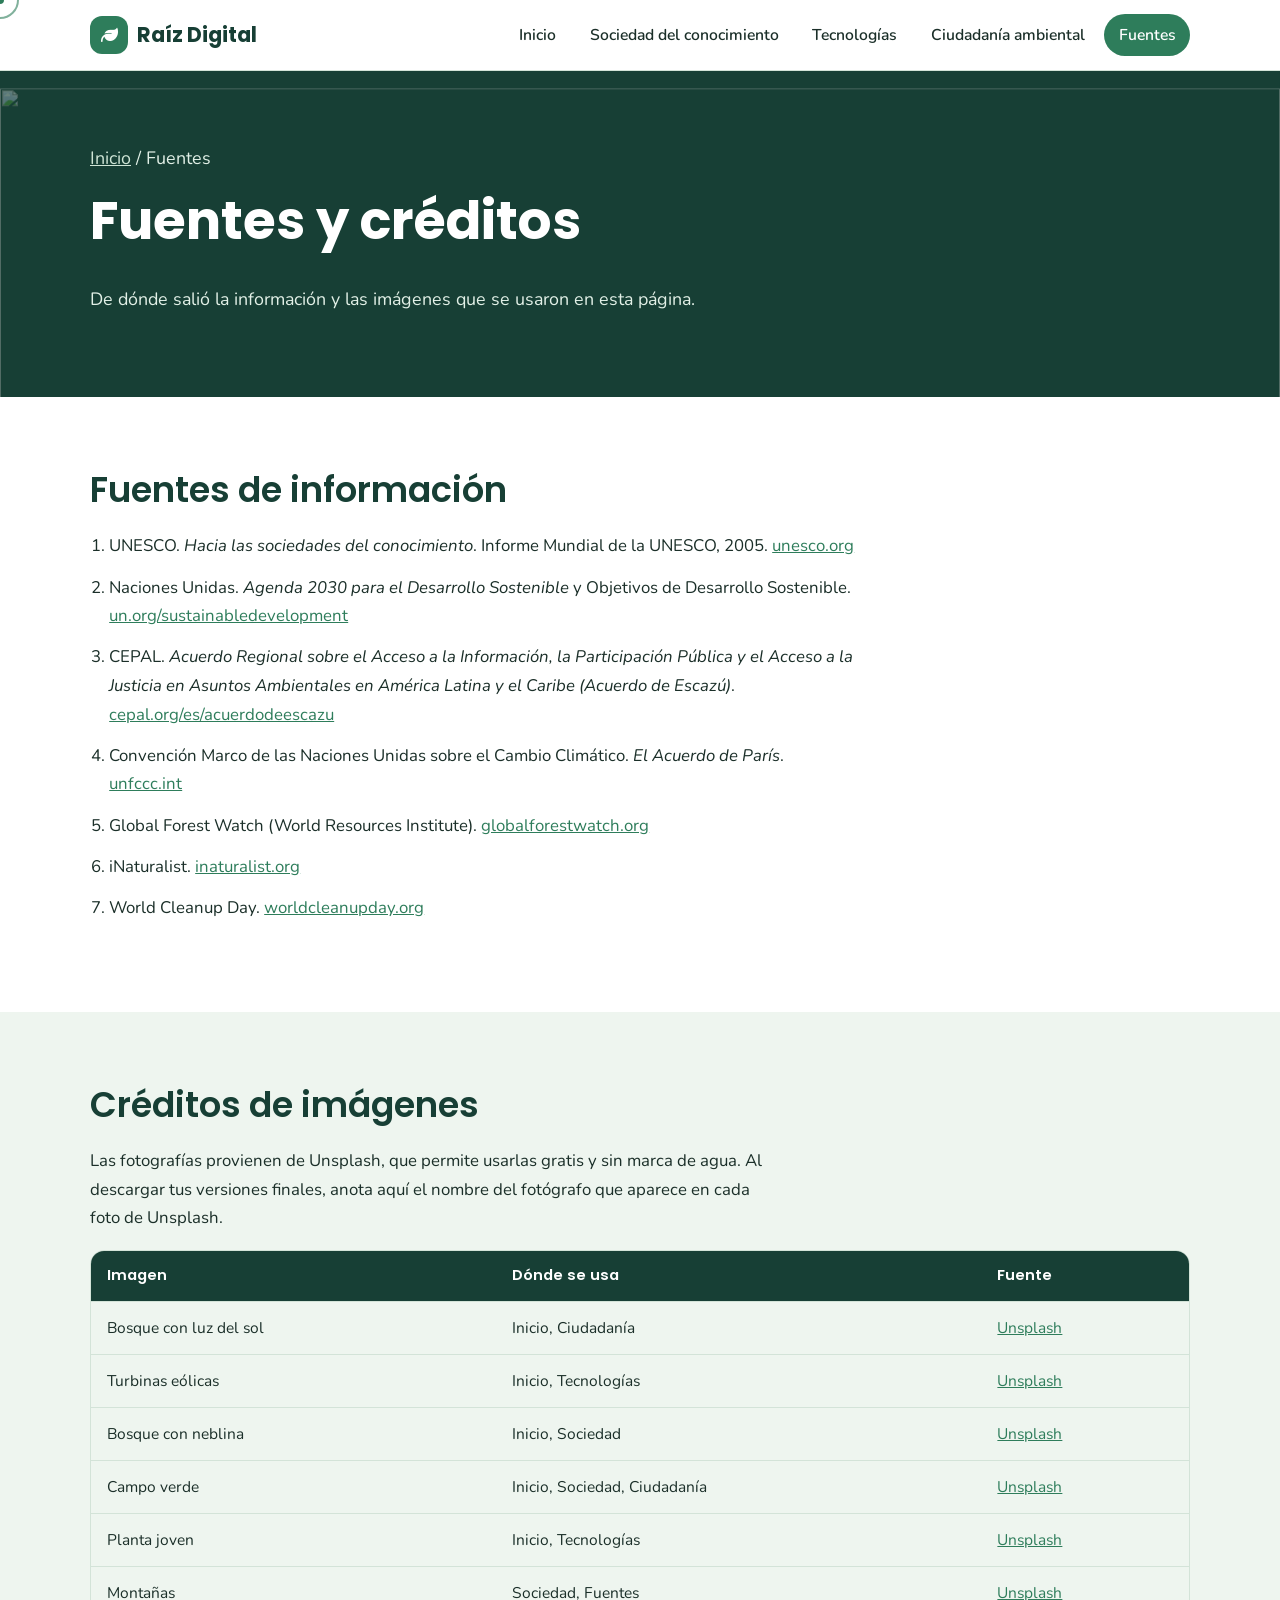
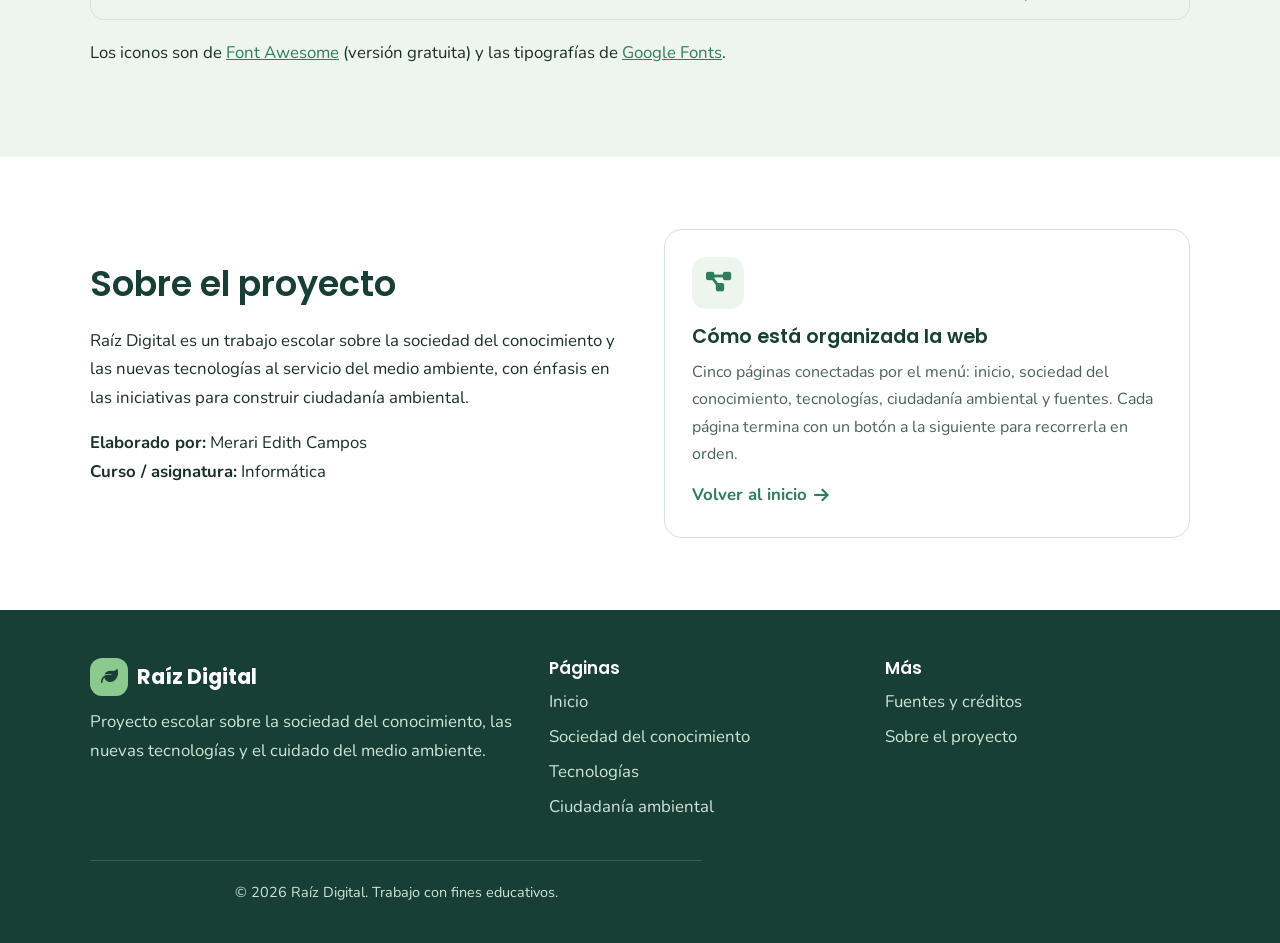
==== fuentes.html @ cd1f42c9 "Subiendo mi proyecto por primera vez" ====
<!DOCTYPE html>
<html lang="es">
<head>
  <meta charset="UTF-8">
  <meta name="viewport" content="width=device-width, initial-scale=1">
  <title>Fuentes y créditos | Raíz Digital</title>
  <meta name="description" content="Fuentes de información, créditos de imágenes y datos del proyecto Raíz Digital.">
  <link rel="preconnect" href="https://fonts.googleapis.com">
  <link rel="preconnect" href="https://fonts.gstatic.com" crossorigin>
  <link href="https://fonts.googleapis.com/css2?family=Nunito:wght@400;600;700&family=Poppins:wght@500;600;700&display=swap" rel="stylesheet">
  <link rel="stylesheet" href="https://cdnjs.cloudflare.com/ajax/libs/font-awesome/6.5.1/css/all.min.css">
  <link rel="stylesheet" href="css/style.css">
</head>
<body>
  <div class="progreso-lectura"></div>

  <header class="encabezado">
    <div class="contenedor barra">
      <a href="index.html" class="logo"><i class="fa-solid fa-leaf"></i> Raíz Digital</a>
      <button class="btn-menu" aria-label="Abrir menú" aria-expanded="false"><i class="fa-solid fa-bars"></i></button>
      <ul class="menu">
        <li><a href="index.html">Inicio</a></li>
        <li><a href="sociedad.html">Sociedad del conocimiento</a></li>
        <li><a href="tecnologias.html">Tecnologías</a></li>
        <li><a href="ciudadania.html">Ciudadanía ambiental</a></li>
        <li><a href="fuentes.html" class="activo" aria-current="page">Fuentes</a></li>
      </ul>
    </div>
  </header>

  <main>
    <section class="portada">
      <img src="https://images.unsplash.com/photo-1506905925346-21bda4d32df4?auto=format&fit=crop&w=1600&q=80" alt="" data-parallax="0.08">
      <div class="contenedor">
        <p class="migas"><a href="index.html">Inicio</a> / Fuentes</p>
        <h1>Fuentes y créditos</h1>
        <p>De dónde salió la información y las imágenes que se usaron en esta página.</p>
      </div>
    </section>

    <section class="seccion">
      <div class="contenedor">
        <h2 class="reveal">Fuentes de información</h2>
        <ol class="lista-fuentes reveal">
          <li>UNESCO. <em>Hacia las sociedades del conocimiento</em>. Informe Mundial de la UNESCO, 2005. <a href="https://www.unesco.org" target="_blank" rel="noopener">unesco.org</a></li>
          <li>Naciones Unidas. <em>Agenda 2030 para el Desarrollo Sostenible</em> y Objetivos de Desarrollo Sostenible. <a href="https://www.un.org/sustainabledevelopment/es/" target="_blank" rel="noopener">un.org/sustainabledevelopment</a></li>
          <li>CEPAL. <em>Acuerdo Regional sobre el Acceso a la Información, la Participación Pública y el Acceso a la Justicia en Asuntos Ambientales en América Latina y el Caribe (Acuerdo de Escazú)</em>. <a href="https://www.cepal.org/es/acuerdodeescazu" target="_blank" rel="noopener">cepal.org/es/acuerdodeescazu</a></li>
          <li>Convención Marco de las Naciones Unidas sobre el Cambio Climático. <em>El Acuerdo de París</em>. <a href="https://unfccc.int/es" target="_blank" rel="noopener">unfccc.int</a></li>
          <li>Global Forest Watch (World Resources Institute). <a href="https://www.globalforestwatch.org" target="_blank" rel="noopener">globalforestwatch.org</a></li>
          <li>iNaturalist. <a href="https://www.inaturalist.org" target="_blank" rel="noopener">inaturalist.org</a></li>
          <li>World Cleanup Day. <a href="https://www.worldcleanupday.org" target="_blank" rel="noopener">worldcleanupday.org</a></li>
        </ol>
      </div>
    </section>

    <section class="seccion fondo">
      <div class="contenedor">
        <h2 class="reveal">Créditos de imágenes</h2>
        <p class="reveal">Las fotografías provienen de Unsplash, que permite usarlas gratis y sin marca de agua. Al descargar tus versiones finales, anota aquí el nombre del fotógrafo que aparece en cada foto de Unsplash.</p>
        <div class="tabla-wrap reveal">
          <table>
            <thead><tr><th>Imagen</th><th>Dónde se usa</th><th>Fuente</th></tr></thead>
            <tbody>
              <tr><td>Bosque con luz del sol</td><td>Inicio, Ciudadanía</td><td><a href="https://unsplash.com" target="_blank" rel="noopener">Unsplash</a></td></tr>
              <tr><td>Turbinas eólicas</td><td>Inicio, Tecnologías</td><td><a href="https://unsplash.com" target="_blank" rel="noopener">Unsplash</a></td></tr>
              <tr><td>Bosque con neblina</td><td>Inicio, Sociedad</td><td><a href="https://unsplash.com" target="_blank" rel="noopener">Unsplash</a></td></tr>
              <tr><td>Campo verde</td><td>Inicio, Sociedad, Ciudadanía</td><td><a href="https://unsplash.com" target="_blank" rel="noopener">Unsplash</a></td></tr>
              <tr><td>Planta joven</td><td>Inicio, Tecnologías</td><td><a href="https://unsplash.com" target="_blank" rel="noopener">Unsplash</a></td></tr>
              <tr><td>Montañas</td><td>Sociedad, Fuentes</td><td><a href="https://unsplash.com" target="_blank" rel="noopener">Unsplash</a></td></tr>
            </tbody>
          </table>
        </div>
        <p class="reveal" style="margin-top:1.2rem">Los iconos son de <a href="https://fontawesome.com" target="_blank" rel="noopener">Font Awesome</a> (versión gratuita) y las tipografías de <a href="https://fonts.google.com" target="_blank" rel="noopener">Google Fonts</a>.</p>
      </div>
    </section>

    <section class="seccion" id="proyecto">
      <div class="contenedor dividido">
        <div class="reveal">
          <h2>Sobre el proyecto</h2>
          <p>Raíz Digital es un trabajo escolar sobre la sociedad del conocimiento y las nuevas tecnologías al servicio del medio ambiente, con énfasis en las iniciativas para construir ciudadanía ambiental.</p>
          <p><strong>Elaborado por:</strong> Merari Edith Campos<br>
          <strong>Curso / asignatura:</strong> Informática<br>
          <!-- <strong>Docente:</strong> [Nombre del docente]</p> -->
        </div>
        <div class="tarjeta reveal">
          <div class="icono"><i class="fa-solid fa-diagram-project"></i></div>
          <h3>Cómo está organizada la web</h3>
          <p>Cinco páginas conectadas por el menú: inicio, sociedad del conocimiento, tecnologías, ciudadanía ambiental y fuentes. Cada página termina con un botón a la siguiente para recorrerla en orden.</p>
          <a class="enlace-flecha" href="index.html">Volver al inicio <i class="fa-solid fa-arrow-right"></i></a>
        </div>
      </div>
    </section>
  </main>

  <footer class="pie">
    <div class="contenedor">
      <div class="pie-grid">
        <div>
          <a href="index.html" class="logo"><i class="fa-solid fa-leaf"></i> Raíz Digital</a>
          <p>Proyecto escolar sobre la sociedad del conocimiento, las nuevas tecnologías y el cuidado del medio ambiente.</p>
        </div>
        <div>
          <h3>Páginas</h3>
          <ul>
            <li><a href="index.html">Inicio</a></li>
            <li><a href="sociedad.html">Sociedad del conocimiento</a></li>
            <li><a href="tecnologias.html">Tecnologías</a></li>
            <li><a href="ciudadania.html">Ciudadanía ambiental</a></li>
          </ul>
        </div>
        <div>
          <h3>Más</h3>
          <ul>
            <li><a href="fuentes.html">Fuentes y créditos</a></li>
            <li><a href="fuentes.html#proyecto">Sobre el proyecto</a></li>
          </ul>
        </div>
      </div>
      <p class="pie-final">&copy; <span id="anio">2026</span> Raíz Digital. Trabajo con fines educativos.</p>
    </div>
  </footer>

  <script src="js/main.js"></script>
</body>
</html>
---- css/style.css ----
/* =========================================================
   Raíz Digital - hoja de estilos
   Proyecto: La sociedad del conocimiento y el medio ambiente
   ========================================================= */

/* ---------- Colores y variables ---------- */
:root {
  --verde-oscuro: #173f35;
  --verde: #2e7d5b;
  --hoja: #8cc98f;
  --agua: #3a8fb7;
  --niebla: #eef5ef;
  --sol: #f4c95d;
  --texto: #1b2f29;
  --texto-suave: #4a625a;
  --blanco: #ffffff;
  --borde: #d3e3d8;
  --radio: 18px;
  --sombra: 0 10px 28px rgba(23, 63, 53, 0.12);
}

/* ---------- Base ---------- */
*, *::before, *::after { box-sizing: border-box; }

html { scroll-behavior: smooth; }

body {
  margin: 0;
  font-family: "Nunito", "Segoe UI", Arial, sans-serif;
  font-size: 1.05rem;
  line-height: 1.7;
  color: var(--texto);
  background: var(--blanco);
  -webkit-font-smoothing: antialiased;
}

h1, h2, h3 {
  font-family: "Poppins", "Segoe UI", Arial, sans-serif;
  line-height: 1.2;
  color: var(--verde-oscuro);
  margin: 0 0 .6em;
}
h1 { font-size: clamp(2rem, 5vw, 3.3rem); font-weight: 700; }
h2 { font-size: clamp(1.5rem, 3.5vw, 2.2rem); font-weight: 600; }
h3 { font-size: 1.2rem; font-weight: 600; }

p { margin: 0 0 1em; max-width: 68ch; }
img { max-width: 100%; display: block; }
a { color: var(--verde); }

:focus-visible { outline: 3px solid var(--agua); outline-offset: 3px; border-radius: 6px; }

.contenedor { width: min(1100px, 92%); margin-inline: auto; }
.seccion { padding: 4.5rem 0; }
.seccion.fondo { background: var(--niebla); }
.centrado { text-align: center; }
.centrado p { margin-inline: auto; }

/* barra de progreso de lectura (arriba) */
.progreso-lectura {
  position: fixed; top: 0; left: 0; height: 4px; width: 0;
  background: linear-gradient(90deg, var(--hoja), var(--agua));
  z-index: 200;
}

/* ---------- Encabezado ---------- */
.encabezado {
  position: sticky; top: 0; z-index: 100;
  background: rgba(255, 255, 255, .94);
  backdrop-filter: blur(8px);
  border-bottom: 1px solid var(--borde);
  transition: box-shadow .3s;
}
.encabezado.sombra { box-shadow: 0 6px 18px rgba(23, 63, 53, .1); }

.barra { display: flex; align-items: center; justify-content: space-between; height: 70px; }

.logo {
  display: flex; align-items: center; gap: .55rem;
  font-family: "Poppins", sans-serif; font-weight: 700; font-size: 1.3rem;
  color: var(--verde-oscuro); text-decoration: none;
}
.logo i {
  display: grid; place-items: center;
  width: 38px; height: 38px; border-radius: 12px;
  background: var(--verde); color: var(--blanco); font-size: 1.05rem;
}

.menu { display: flex; gap: .3rem; list-style: none; margin: 0; padding: 0; }
.menu a {
  display: block; padding: .5rem .9rem; border-radius: 999px;
  text-decoration: none; color: var(--texto); font-weight: 600; font-size: .98rem;
  transition: background .25s, color .25s;
}
.menu a:hover { background: var(--niebla); color: var(--verde); }
.menu a.activo { background: var(--verde); color: var(--blanco); }

.btn-menu {
  display: none; background: none; border: 0; cursor: pointer;
  font-size: 1.5rem; color: var(--verde-oscuro); padding: .4rem .6rem;
}

/* ---------- Botones ---------- */
.boton {
  display: inline-flex; align-items: center; gap: .55rem;
  padding: .85rem 1.5rem; border-radius: 999px; border: 2px solid var(--verde);
  background: var(--verde); color: var(--blanco); font: 700 1rem "Nunito", sans-serif;
  text-decoration: none; cursor: pointer;
  transition: transform .25s, background .25s, color .25s, box-shadow .25s;
}
.boton:hover { transform: translateY(-3px); box-shadow: 0 8px 18px rgba(46, 125, 91, .35); }
.boton.claro { background: transparent; color: var(--verde); }
.boton.claro:hover { background: var(--verde); color: var(--blanco); }
.botones { display: flex; flex-wrap: wrap; gap: .9rem; margin-top: 1.6rem; }

/* ---------- Hero (inicio) ---------- */
.hero { padding: 3.5rem 0 4.5rem; overflow: hidden; }
.hero-grid { display: grid; grid-template-columns: 1.05fr .95fr; gap: 3rem; align-items: center; }
.hero p.bajada { font-size: 1.15rem; color: var(--texto-suave); }

.hero-foto { position: relative; }
.hero-foto .marco {
  border-radius: 38% 62% 55% 45% / 48% 40% 60% 52%;
  overflow: hidden; aspect-ratio: 1 / 1.05;
  box-shadow: var(--sombra);
  background: var(--hoja);
}
.hero-foto img { width: 100%; height: 115%; object-fit: cover; will-change: transform; }

.chip-flotante {
  position: absolute; display: flex; align-items: center; gap: .6rem;
  background: var(--blanco); border-radius: 14px; padding: .6rem .9rem;
  box-shadow: var(--sombra); font-weight: 700; font-size: .9rem;
  animation: flotar 4.5s ease-in-out infinite;
}
.chip-flotante i { color: var(--verde); font-size: 1.2rem; }
.chip-flotante.uno { left: -4%; bottom: 14%; }
.chip-flotante.dos { right: -2%; top: 8%; animation-delay: 1.5s; }
.chip-flotante.dos i { color: var(--agua); }

@keyframes flotar { 0%, 100% { transform: translateY(0); } 50% { transform: translateY(-9px); } }

/* ---------- Encabezado de páginas internas ---------- */
.portada {
  position: relative; color: var(--blanco); overflow: hidden;
  background: var(--verde-oscuro);
}
.portada img {
  position: absolute; inset: 0; width: 100%; height: 100%;
  object-fit: cover; opacity: .35;
}
.portada .contenedor { position: relative; padding: 4.5rem 0 4rem; }
.portada h1 { color: var(--blanco); }
.portada p { color: #e2f0e7; font-size: 1.12rem; }
.migas { font-size: .9rem; margin-bottom: 1rem; color: #cfe5d6; }
.migas a { color: #cfe5d6; }

/* ---------- Tarjetas ---------- */
.rejilla { display: grid; gap: 1.5rem; }
.rejilla.tres { grid-template-columns: repeat(3, 1fr); }
.rejilla.cuatro { grid-template-columns: repeat(4, 1fr); }
.rejilla.dos { grid-template-columns: repeat(2, 1fr); }

.tarjeta {
  background: var(--blanco); border: 1px solid var(--borde);
  border-radius: var(--radio); padding: 1.7rem;
  transition: transform .3s, box-shadow .3s, border-color .3s;
}
.tarjeta:hover { transform: translateY(-6px); box-shadow: var(--sombra); border-color: var(--hoja); }
.tarjeta p { color: var(--texto-suave); margin-bottom: .8rem; font-size: 1rem; }
.tarjeta .ejemplo { font-size: .93rem; border-top: 1px dashed var(--borde); padding-top: .7rem; margin-top: .4rem; }

.icono {
  width: 52px; height: 52px; display: grid; place-items: center;
  border-radius: 14px; background: var(--niebla); color: var(--verde);
  font-size: 1.4rem; margin-bottom: 1rem;
}
.icono.azul { color: var(--agua); background: #e6f2f8; }
.icono.sol { color: #b98a0e; background: #fcf3d7; }

.enlace-flecha { font-weight: 700; text-decoration: none; display: inline-flex; gap: .45rem; align-items: center; }
.enlace-flecha i { transition: transform .25s; }
.enlace-flecha:hover i { transform: translateX(5px); }

/* ---------- Banner con parallax ---------- */
.banner {
  position: relative; min-height: 380px; display: grid; place-items: center;
  text-align: center; color: var(--blanco); overflow: hidden; background: var(--verde-oscuro);
}
.banner img {
  position: absolute; left: 0; top: -15%; width: 100%; height: 130%;
  object-fit: cover; opacity: .45; will-change: transform;
}
.banner .texto { position: relative; padding: 3rem 1rem; width: min(760px, 92%); }
.banner h2 { color: var(--blanco); }
.banner p { color: #e6f3ea; margin-inline: auto; }

/* ---------- Galería ---------- */
.galeria { display: grid; grid-template-columns: repeat(4, 1fr); gap: 1rem; }
.foto {
  position: relative; overflow: hidden; border-radius: var(--radio);
  aspect-ratio: 3 / 4; background: var(--hoja); cursor: pointer;
}
.foto img { width: 100%; height: 100%; object-fit: cover; }
.foto:hover img { transform: scale(1.12); }
.foto figcaption {
  position: absolute; left: 0; right: 0; bottom: 0; padding: 2.2rem 1rem .9rem;
  color: var(--blanco); font-weight: 700; font-size: .95rem;
  background: linear-gradient(transparent, rgba(11, 38, 30, .85));
  transform: translateY(35%); opacity: 0; transition: transform .4s, opacity .4s;
}
.foto:hover figcaption, .foto:focus-within figcaption { transform: none; opacity: 1; }

/* imagen que se destapa al hacer scroll */
/* OJO: el recorte va en la img y no en el contenedor, porque si el contenedor
   queda recortado el navegador cree que no se ve y nunca lo activa */
.destapar img {
  clip-path: inset(0 100% 0 0);
  transition: clip-path 1.1s cubic-bezier(.7, 0, .2, 1), transform .7s ease;
}
.destapar.visible img { clip-path: inset(0 0 0 0); }

/* efecto 3D al pasar el mouse */
.inclinar { transition: transform .2s ease-out; transform-style: preserve-3d; will-change: transform; }

/* imagen que no cargó */
.sin-imagen { background: linear-gradient(135deg, var(--hoja), var(--agua)) !important; }
.sin-imagen img { visibility: hidden; }

/* ---------- Dato curioso ---------- */
.dato {
  background: var(--verde-oscuro); color: var(--blanco);
  border-radius: 26px; padding: 2.5rem; display: grid;
  grid-template-columns: auto 1fr auto; gap: 1.5rem; align-items: center;
}
.dato .icono { background: rgba(255, 255, 255, .12); color: var(--sol); margin: 0; }
.dato h3 { color: var(--sol); margin-bottom: .3rem; }
.dato p { margin: 0; color: #e6f3ea; transition: opacity .3s; }
.dato .boton { background: var(--sol); border-color: var(--sol); color: var(--verde-oscuro); }

/* ---------- Bloques de texto + imagen ---------- */
.dividido { display: grid; grid-template-columns: 1fr 1fr; gap: 3rem; align-items: center; }
.dividido.invertido .dividido-img { order: -1; }
.dividido-img { border-radius: 26px; overflow: hidden; box-shadow: var(--sombra); aspect-ratio: 4 / 3; background: var(--hoja); }
.dividido-img img { width: 100%; height: 100%; object-fit: cover; }

/* ---------- Pilares ---------- */
.pilar { text-align: left; }
.pilar .num {
  font-family: "Poppins", sans-serif; font-weight: 700; font-size: .85rem;
  color: var(--verde); background: var(--niebla); display: inline-block;
  padding: .2rem .75rem; border-radius: 999px; margin-bottom: .8rem;
}

/* ---------- Acordeón ---------- */
.acordeon { max-width: 820px; margin: 0 auto; }
.acordeon-item { border: 1px solid var(--borde); border-radius: 14px; margin-bottom: .8rem; background: var(--blanco); overflow: hidden; }
.acordeon-btn {
  width: 100%; display: flex; justify-content: space-between; align-items: center; gap: 1rem;
  background: none; border: 0; padding: 1.1rem 1.3rem; cursor: pointer; text-align: left;
  font: 700 1.05rem "Nunito", sans-serif; color: var(--verde-oscuro);
}
.acordeon-btn i { transition: transform .3s; color: var(--verde); }
.acordeon-item.abierto .acordeon-btn i { transform: rotate(180deg); }
.acordeon-cuerpo { max-height: 0; overflow: hidden; transition: max-height .4s ease; }
.acordeon-cuerpo p { padding: 0 1.3rem 1.2rem; margin: 0; color: var(--texto-suave); }

/* ---------- Filtros de tecnologías ---------- */
.filtros { display: flex; flex-wrap: wrap; gap: .6rem; margin-bottom: 2rem; }
.filtro {
  padding: .5rem 1.1rem; border-radius: 999px; border: 2px solid var(--borde);
  background: var(--blanco); font: 700 .95rem "Nunito", sans-serif; color: var(--texto);
  cursor: pointer; transition: all .25s;
}
.filtro:hover { border-color: var(--verde); }
.filtro.activo { background: var(--verde); border-color: var(--verde); color: var(--blanco); }
.tarjeta.oculta { display: none; }
.tarjeta.aparece { animation: aparece .45s ease; }
@keyframes aparece { from { opacity: 0; transform: scale(.94); } to { opacity: 1; transform: none; } }

/* ---------- Aviso ---------- */
.aviso {
  display: flex; gap: 1.1rem; align-items: flex-start;
  background: #fdf6df; border-left: 6px solid var(--sol);
  border-radius: 14px; padding: 1.5rem;
}
.aviso i { font-size: 1.6rem; color: #b98a0e; margin-top: .2rem; }
.aviso p { margin: 0 0 .5rem; max-width: none; }
.aviso h3 { margin-bottom: .4rem; }

/* ---------- Línea de tiempo ---------- */
.linea { position: relative; max-width: 800px; margin: 0 auto; padding-left: 2.2rem; }
.linea::before {
  content: ""; position: absolute; left: 9px; top: 6px; bottom: 6px;
  width: 3px; background: var(--hoja); border-radius: 3px;
}
.hito { position: relative; margin-bottom: 2rem; }
.hito::before {
  content: ""; position: absolute; left: -2.2rem; top: .35rem;
  width: 21px; height: 21px; border-radius: 50%;
  background: var(--blanco); border: 5px solid var(--verde);
}
.hito .anio { font-family: "Poppins", sans-serif; font-weight: 700; color: var(--verde); }
.hito h3 { margin-bottom: .3rem; }
.hito p { margin: 0; color: var(--texto-suave); }

/* ---------- Lista de acciones ---------- */
.acciones { list-style: none; padding: 0; margin: 0 0 1.5rem; display: grid; gap: .7rem; }
.accion label {
  display: flex; align-items: center; gap: .9rem; cursor: pointer;
  border: 1px solid var(--borde); background: var(--blanco);
  border-radius: 14px; padding: .9rem 1.1rem; transition: all .25s;
}
.accion label:hover { border-color: var(--hoja); }
.accion input { width: 22px; height: 22px; accent-color: var(--verde); flex-shrink: 0; }
.accion input:checked + span { text-decoration: line-through; color: var(--texto-suave); }
.accion:has(input:checked) label { background: var(--niebla); border-color: var(--hoja); }

.progreso { background: var(--borde); border-radius: 999px; height: 14px; overflow: hidden; }
.progreso-barra { height: 100%; width: 0; background: linear-gradient(90deg, var(--hoja), var(--verde)); border-radius: 999px; transition: width .5s ease; }
.progreso-texto { font-weight: 700; margin: .6rem 0 0; }

/* ---------- Formulario de compromiso ---------- */
.formulario { display: grid; gap: 1rem; }
.formulario label { font-weight: 700; display: block; margin-bottom: .3rem; }
.formulario input, .formulario select {
  width: 100%; padding: .8rem 1rem; border-radius: 12px; border: 2px solid var(--borde);
  font: 1rem "Nunito", sans-serif; background: var(--blanco); color: var(--texto);
}
.formulario input:focus, .formulario select:focus { border-color: var(--verde); outline: none; }

.carta-compromiso {
  margin-top: 1.5rem; padding: 2rem; border-radius: 22px; text-align: center;
  background: linear-gradient(135deg, var(--verde), var(--verde-oscuro)); color: var(--blanco);
  display: none;
}
.carta-compromiso.visible { display: block; animation: aparece .5s ease; }
.carta-compromiso i { font-size: 2rem; color: var(--sol); margin-bottom: .5rem; }
.carta-compromiso p { margin-inline: auto; font-size: 1.1rem; }
.carta-compromiso strong { color: var(--sol); }

/* ---------- Tabla y listas de fuentes ---------- */
.lista-fuentes { padding-left: 1.2rem; }
.lista-fuentes li { margin-bottom: .8rem; max-width: 75ch; }
.tabla-wrap { overflow-x: auto; border-radius: 14px; border: 1px solid var(--borde); }
table { width: 100%; border-collapse: collapse; min-width: 560px; font-size: .97rem; }
th, td { padding: .8rem 1rem; text-align: left; border-bottom: 1px solid var(--borde); vertical-align: top; }
th { background: var(--verde-oscuro); color: var(--blanco); font-family: "Poppins", sans-serif; font-weight: 600; font-size: .92rem; }
tr:last-child td { border-bottom: 0; }

/* ---------- Pie de página ---------- */
.pie { background: var(--verde-oscuro); color: #cfe5d6; padding: 3rem 0 1.5rem; }
.pie-grid { display: grid; grid-template-columns: 1.4fr 1fr 1fr; gap: 2rem; }
.pie h3 { color: var(--blanco); font-size: 1.05rem; }
.pie a { color: #cfe5d6; text-decoration: none; }
.pie a:hover { color: var(--sol); }
.pie ul { list-style: none; padding: 0; margin: 0; }
.pie li { margin-bottom: .4rem; }
.pie .logo { color: var(--blanco); margin-bottom: .8rem; }
.pie .logo i { background: var(--hoja); color: var(--verde-oscuro); }
.pie-final { border-top: 1px solid rgba(255, 255, 255, .15); margin-top: 2rem; padding-top: 1.2rem; font-size: .9rem; text-align: center; }

/* ---------- Animación de entrada al hacer scroll ---------- */
.reveal { opacity: 0; transform: translateY(26px); transition: opacity .7s ease, transform .7s ease; }
.reveal.visible { opacity: 1; transform: none; }

/* ---------- Cursor personalizado (solo con mouse) ---------- */
.cursor-punto, .cursor-aro { display: none; }
@media (hover: hover) and (pointer: fine) {
  body.con-cursor, body.con-cursor a, body.con-cursor button, body.con-cursor label { cursor: none; }
  .cursor-punto, .cursor-aro {
    display: block; position: fixed; top: 0; left: 0; z-index: 999;
    pointer-events: none; border-radius: 50%;
  }
  .cursor-punto { width: 8px; height: 8px; margin: -4px 0 0 -4px; background: var(--verde); }
  .cursor-aro {
    width: 38px; height: 38px; margin: -19px 0 0 -19px;
    border: 2px solid var(--verde); opacity: .6;
    transition: width .25s, height .25s, margin .25s, background .25s, border-color .25s;
  }
  .cursor-aro.sobre-link { width: 58px; height: 58px; margin: -29px 0 0 -29px; background: rgba(140, 201, 143, .3); }
  .cursor-aro.sobre-foto {
    width: 78px; height: 78px; margin: -39px 0 0 -39px;
    background: rgba(58, 143, 183, .22); border-color: var(--agua);
  }
}

/* =========================================================
   RESPONSIVE
   ========================================================= */

/* Tablet */
@media (max-width: 960px) {
  .rejilla.tres { grid-template-columns: repeat(2, 1fr); }
  .rejilla.cuatro { grid-template-columns: repeat(2, 1fr); }
  .galeria { grid-template-columns: repeat(2, 1fr); }
  .foto { aspect-ratio: 4 / 3; }
  .hero-grid { gap: 2rem; }
  .dividido { gap: 2rem; }
  .pie-grid { grid-template-columns: 1fr 1fr; }
  .pie-grid > div:first-child { grid-column: 1 / -1; }
}

/* Celular y tablet pequeña */
@media (max-width: 760px) {
  .btn-menu { display: block; }
  .menu {
    position: absolute; top: 70px; left: 0; right: 0;
    flex-direction: column; gap: 0; padding: .6rem 4%;
    background: var(--blanco); border-bottom: 1px solid var(--borde);
    box-shadow: 0 14px 20px rgba(23, 63, 53, .1);
    max-height: 0; overflow: hidden; padding-block: 0;
    transition: max-height .4s ease, padding .4s ease;
  }
  .menu.abierto { max-height: 360px; padding-block: .6rem; }
  .menu a { padding: .8rem 1rem; border-radius: 12px; }

  .seccion { padding: 3.2rem 0; }
  .hero { padding: 2rem 0 3rem; }
  .hero-grid { grid-template-columns: 1fr; }
  .hero-foto { order: -1; max-width: 420px; margin-inline: auto; }
  .hero-foto .marco { aspect-ratio: 1 / .85; }
  .chip-flotante.uno { left: 0; }
  .chip-flotante.dos { right: 0; }

  .dividido, .dividido.invertido { grid-template-columns: 1fr; }
  .dividido.invertido .dividido-img { order: 0; }
  .rejilla.dos { grid-template-columns: 1fr; }

  .dato { grid-template-columns: 1fr; text-align: left; padding: 1.8rem; }
  .portada .contenedor { padding: 3rem 0 2.6rem; }
  .botones .boton { width: 100%; justify-content: center; }
  .banner { min-height: 320px; }
}

@media (max-width: 560px) {
  body { font-size: 1rem; }
  .rejilla.tres, .rejilla.cuatro { grid-template-columns: 1fr; }
  .galeria { grid-template-columns: 1fr 1fr; gap: .7rem; }
  .foto { aspect-ratio: 1; }
  /* en celular no hay hover, entonces el texto de la foto se ve siempre */
  .foto figcaption { transform: none; opacity: 1; font-size: .82rem; padding: 1.6rem .7rem .6rem; }
  .pie-grid { grid-template-columns: 1fr; }
  .aviso { flex-direction: column; }
  .linea { padding-left: 1.8rem; }
  .hito::before { left: -1.8rem; }
}

/* Si la persona prefiere menos movimiento */
@media (prefers-reduced-motion: reduce) {
  *, *::before, *::after { animation: none !important; transition: none !important; }
  html { scroll-behavior: auto; }
  .reveal { opacity: 1; transform: none; }
  .destapar img { clip-path: none; }
}
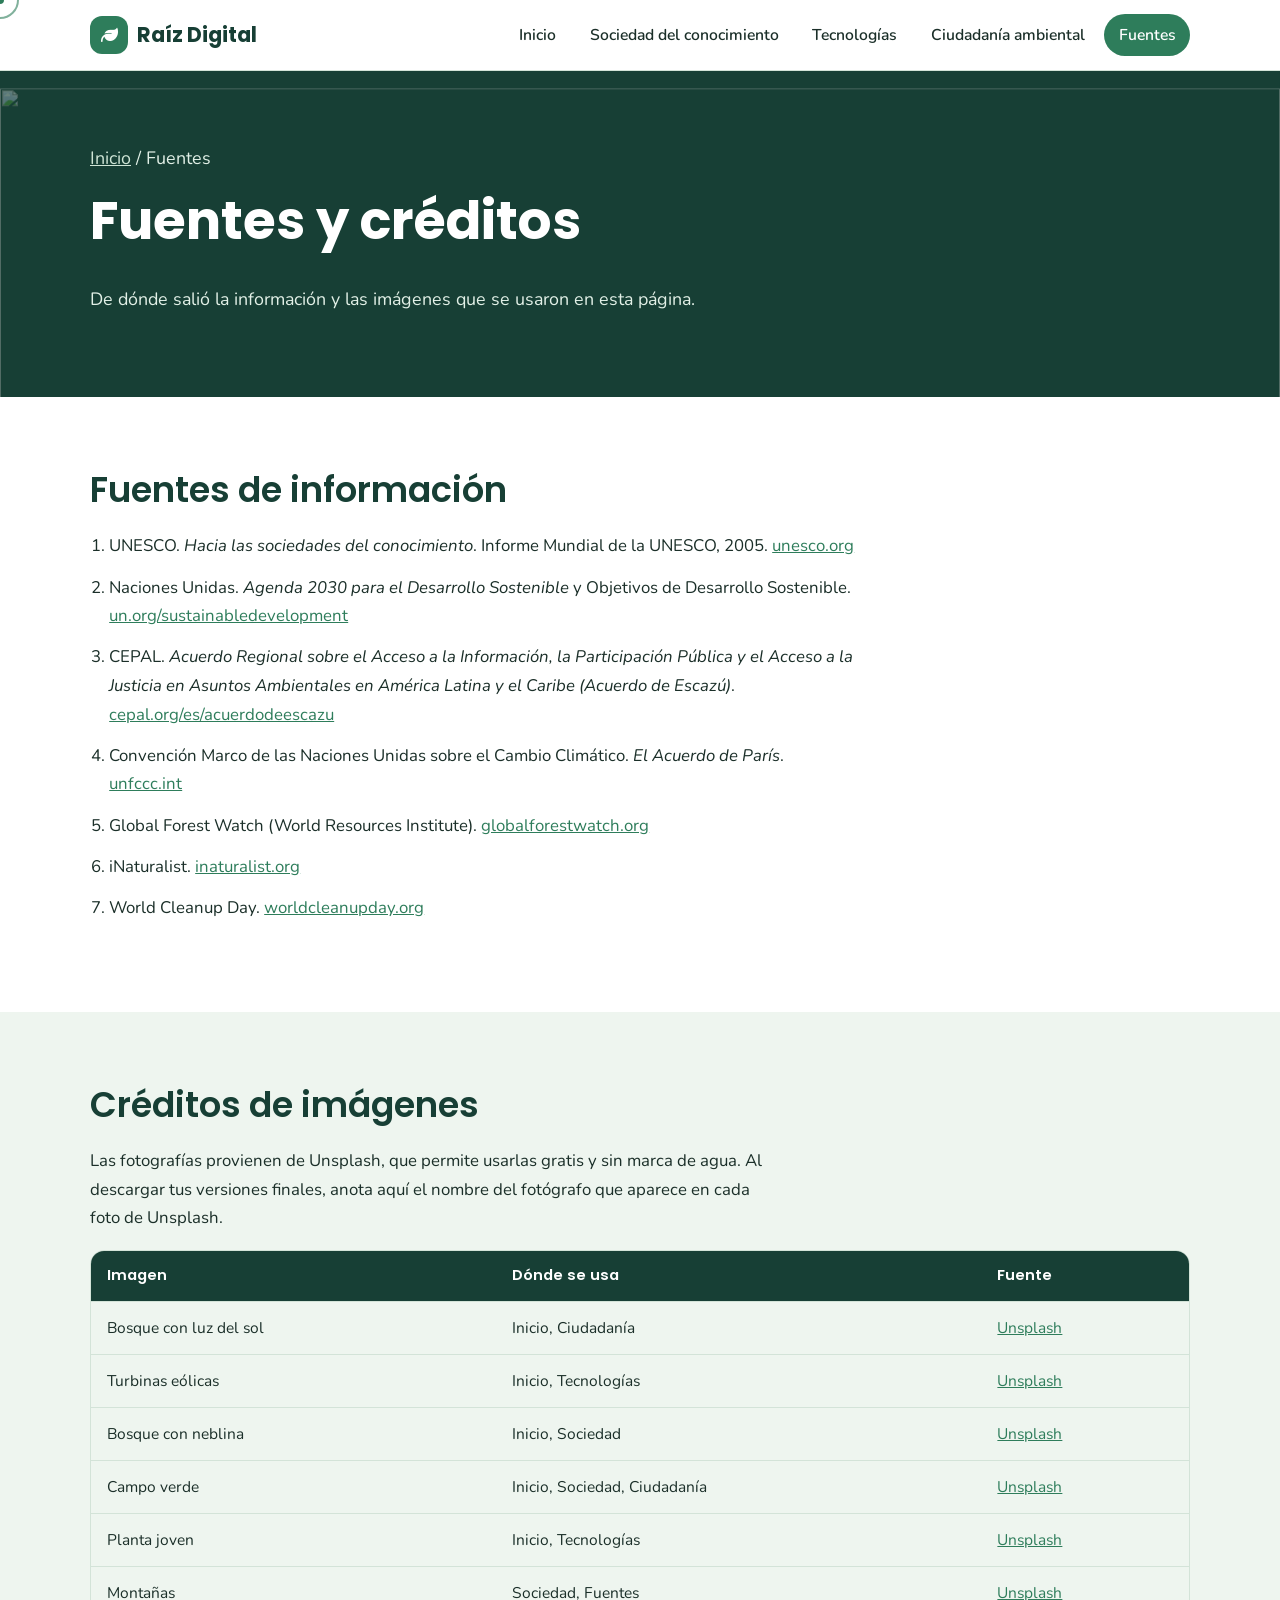
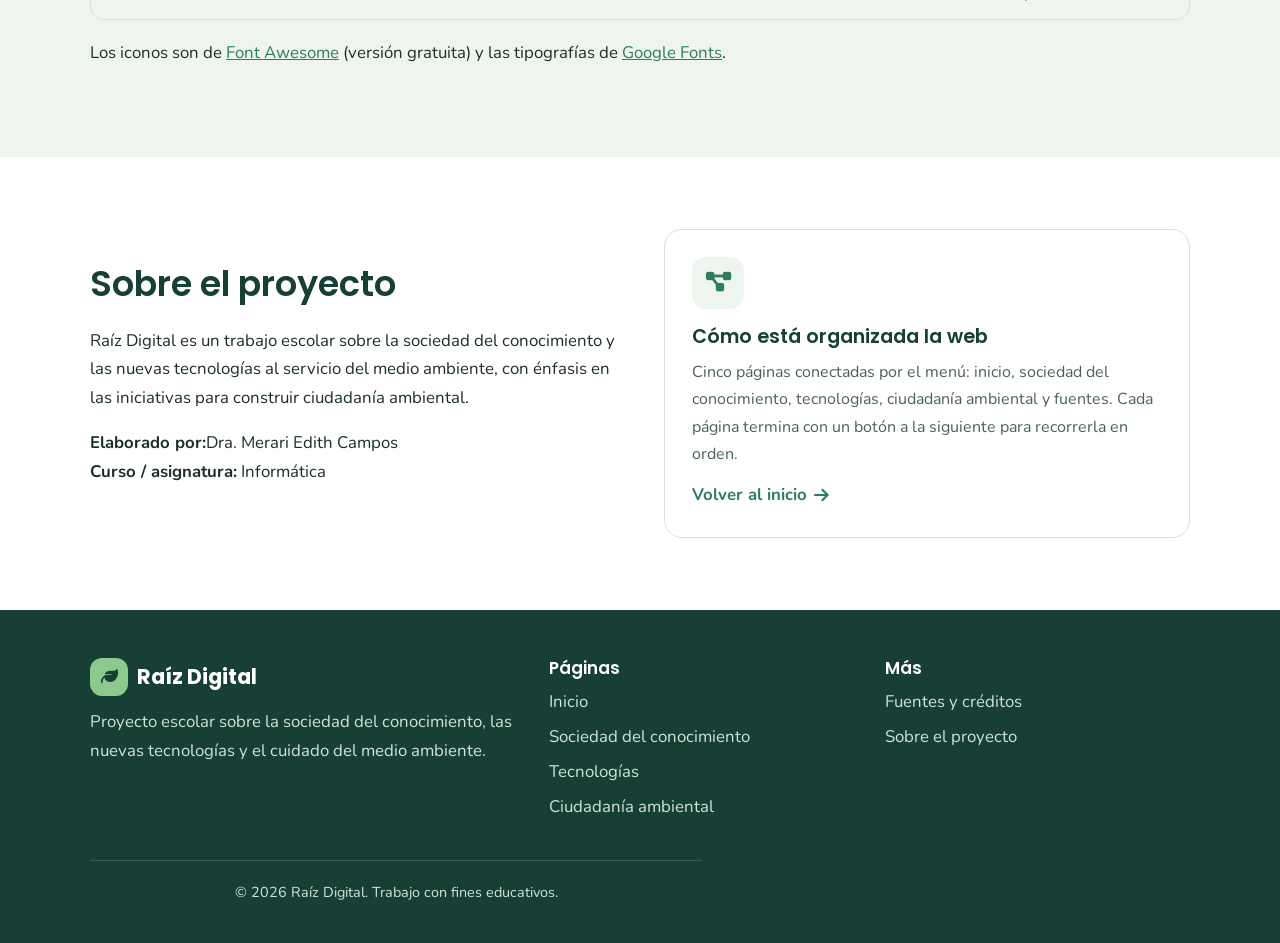
==== commit 579b8dcf: "Update author name in fuentes.html" ====
--- a/fuentes.html
+++ b/fuentes.html
@@ -79,7 +79,7 @@
         <div class="reveal">
           <h2>Sobre el proyecto</h2>
           <p>Raíz Digital es un trabajo escolar sobre la sociedad del conocimiento y las nuevas tecnologías al servicio del medio ambiente, con énfasis en las iniciativas para construir ciudadanía ambiental.</p>
-          <p><strong>Elaborado por:</strong> Merari Edith Campos<br>
+          <p><strong>Elaborado por:</strong>Dra. Merari Edith Campos<br>
           <strong>Curso / asignatura:</strong> Informática<br>
           <!-- <strong>Docente:</strong> [Nombre del docente]</p> -->
         </div>
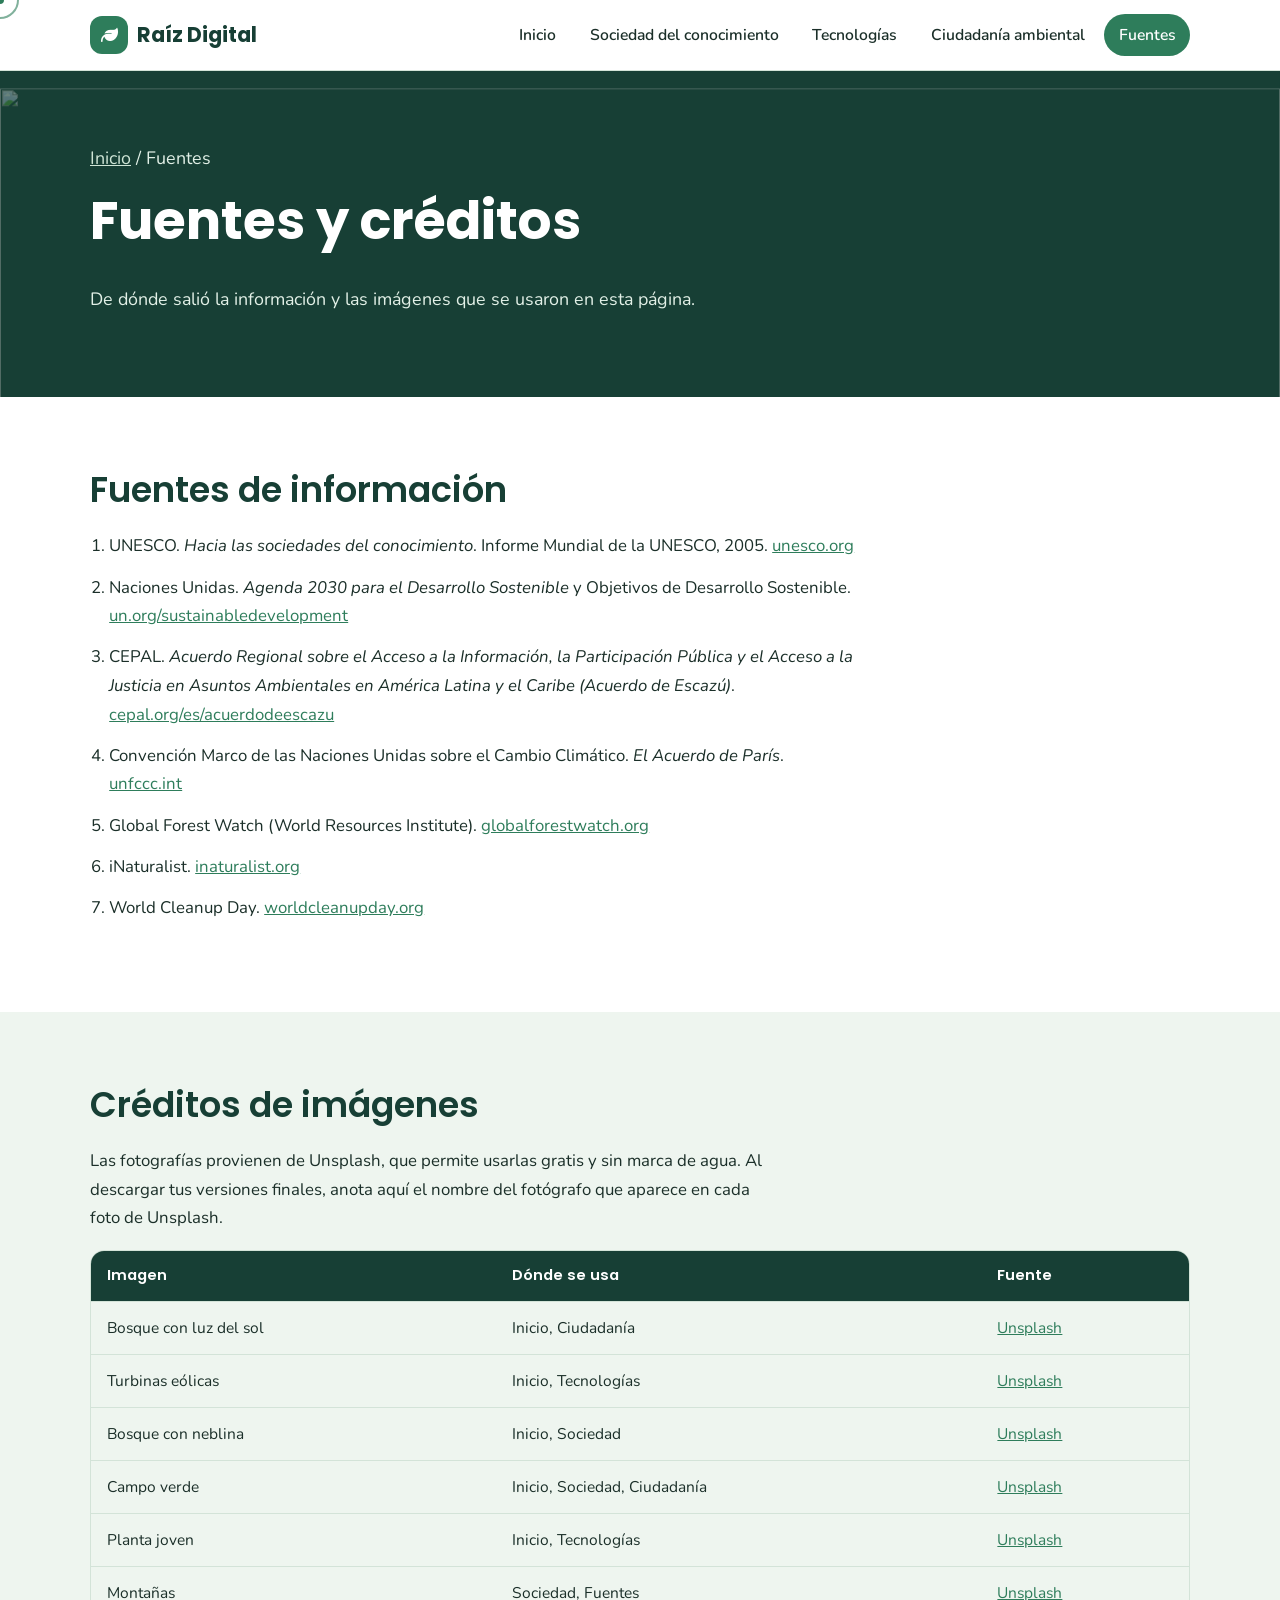
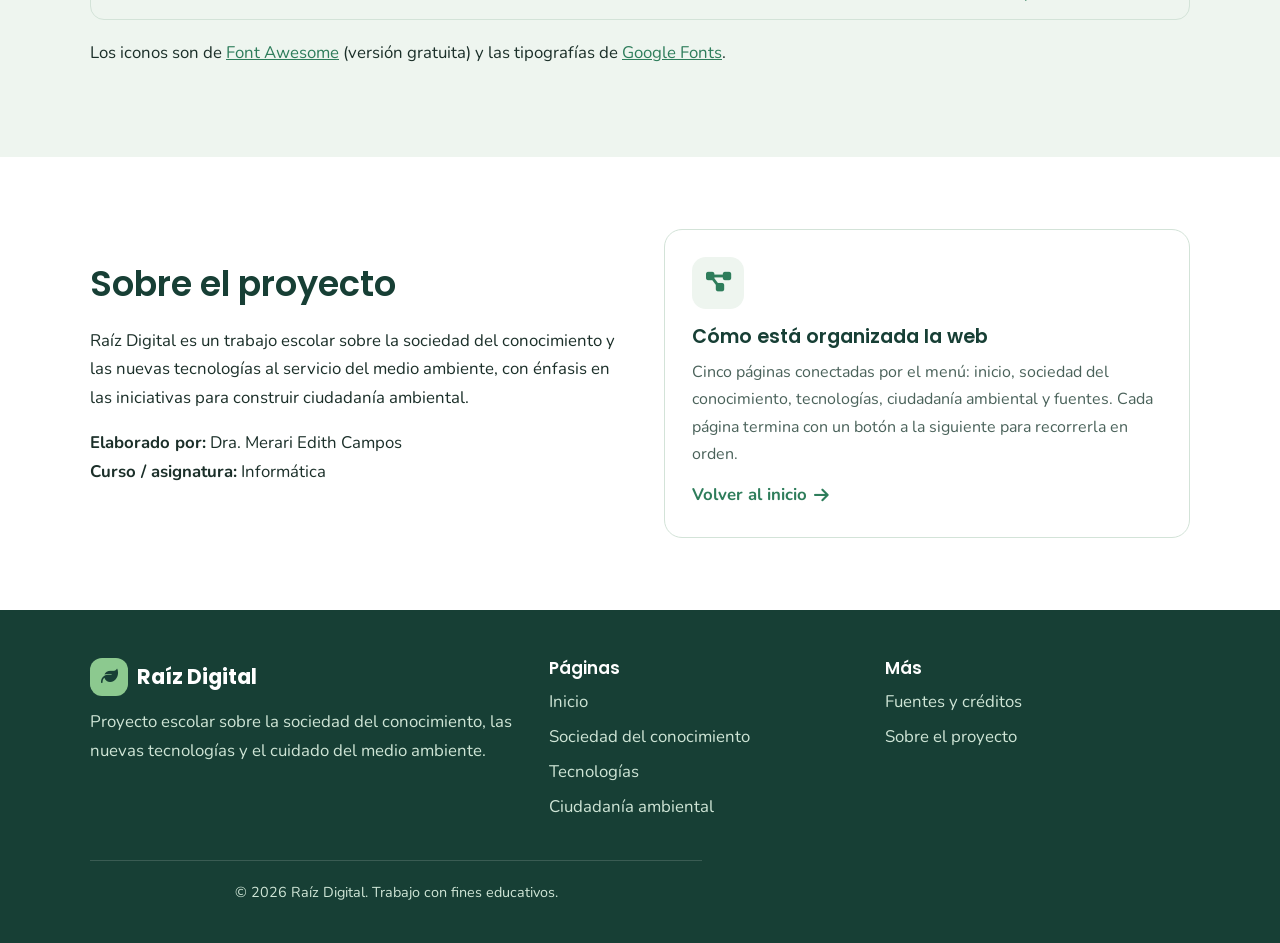
==== commit 81008a45: "Fix formatting of author name in fuentes.html" ====
--- a/fuentes.html
+++ b/fuentes.html
@@ -79,7 +79,7 @@
         <div class="reveal">
           <h2>Sobre el proyecto</h2>
           <p>Raíz Digital es un trabajo escolar sobre la sociedad del conocimiento y las nuevas tecnologías al servicio del medio ambiente, con énfasis en las iniciativas para construir ciudadanía ambiental.</p>
-          <p><strong>Elaborado por:</strong>Dra. Merari Edith Campos<br>
+          <p><strong>Elaborado por:</strong> Dra. Merari Edith Campos<br>
           <strong>Curso / asignatura:</strong> Informática<br>
           <!-- <strong>Docente:</strong> [Nombre del docente]</p> -->
         </div>
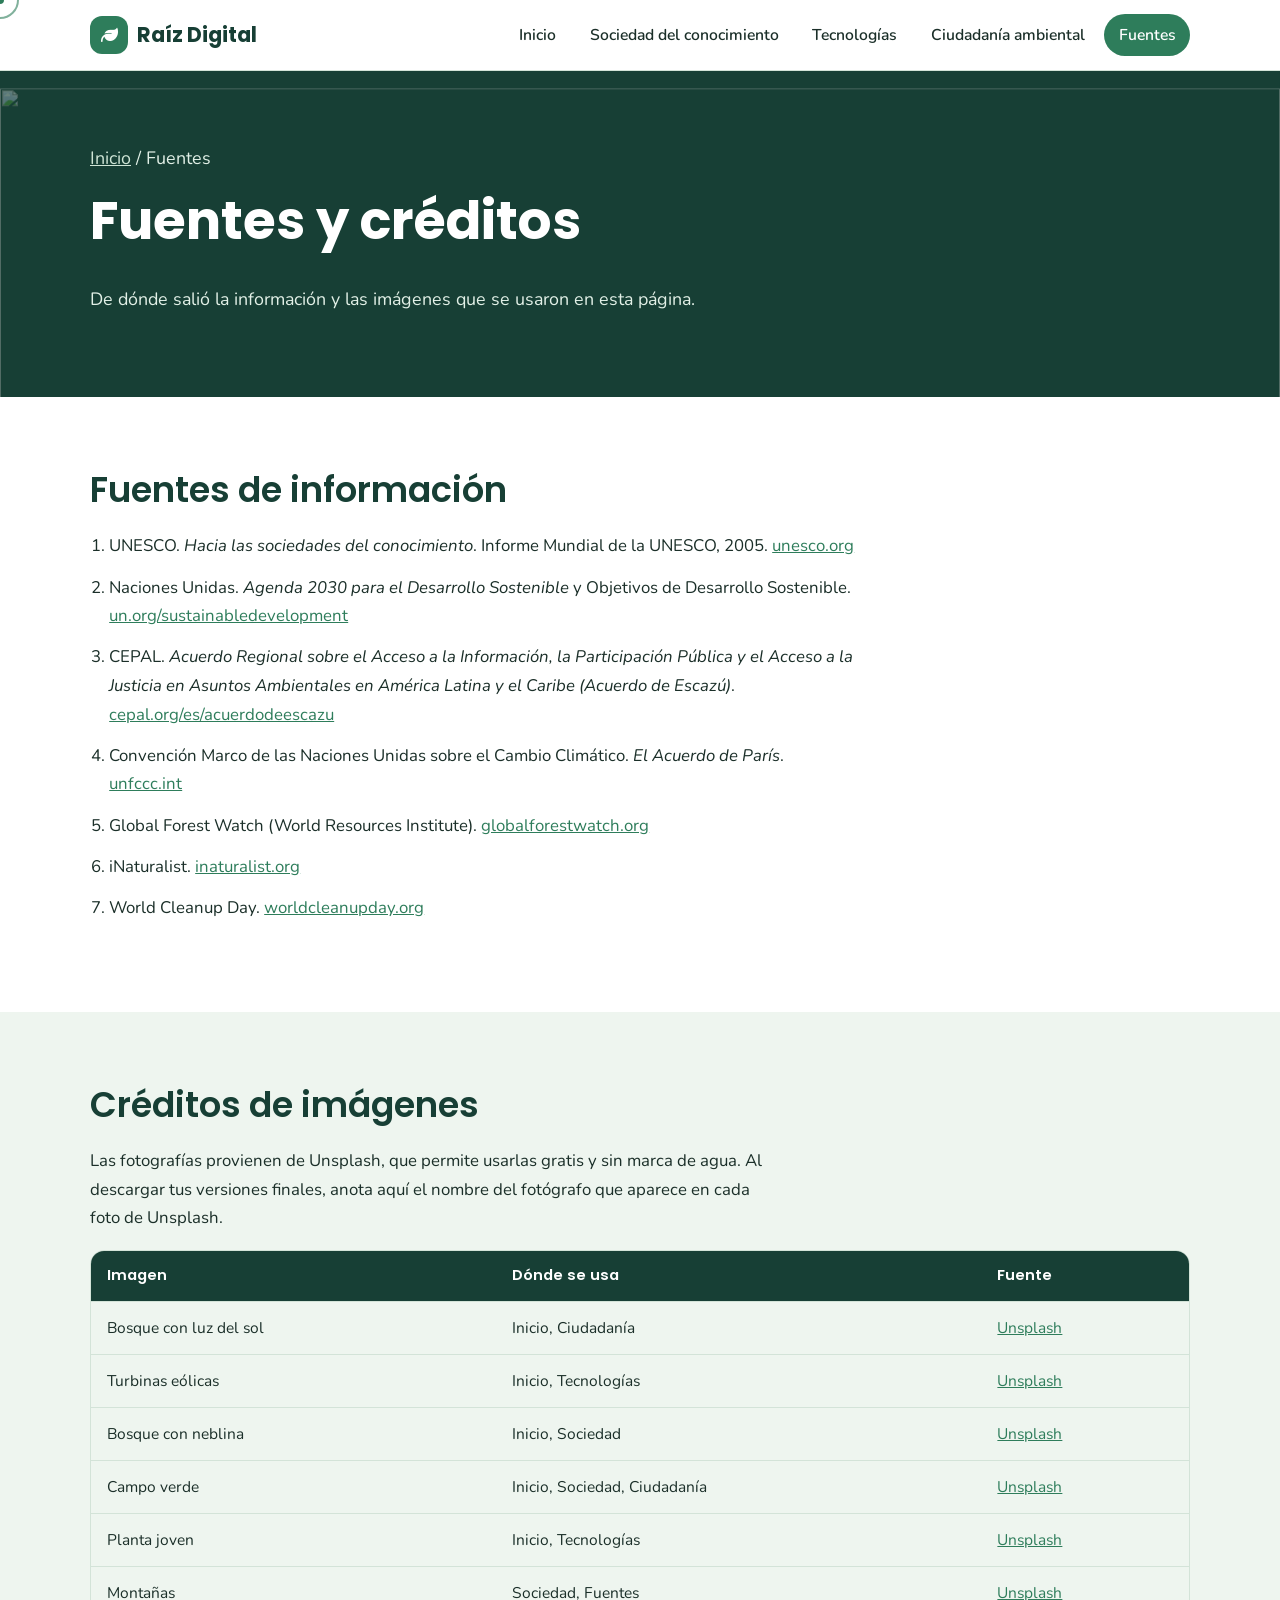
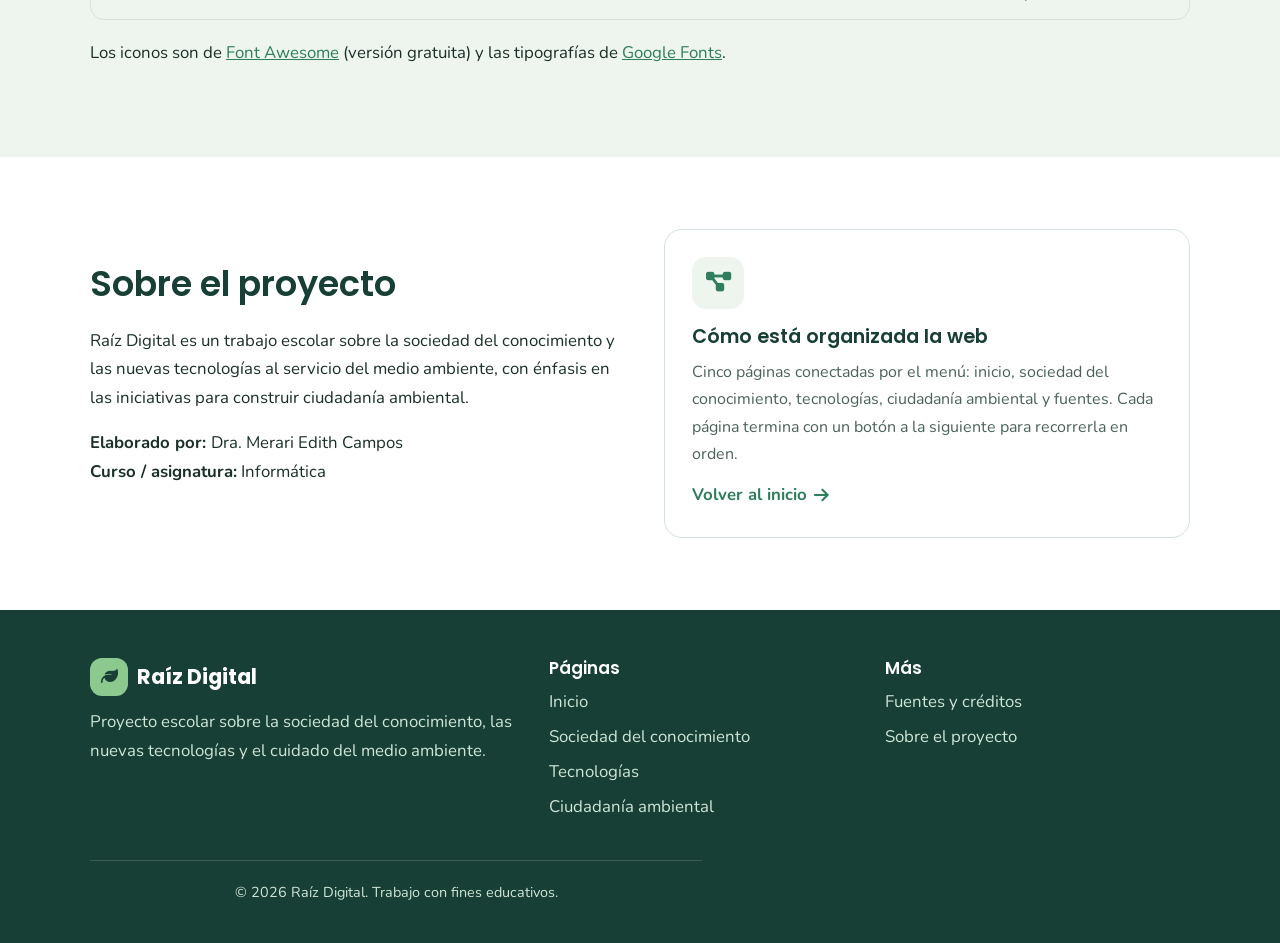
==== commit 9c98251b: "Fix formatting of author information in fuentes.html" ====
--- a/fuentes.html
+++ b/fuentes.html
@@ -79,7 +79,7 @@
         <div class="reveal">
           <h2>Sobre el proyecto</h2>
           <p>Raíz Digital es un trabajo escolar sobre la sociedad del conocimiento y las nuevas tecnologías al servicio del medio ambiente, con énfasis en las iniciativas para construir ciudadanía ambiental.</p>
-          <p><strong>Elaborado por:</strong> Dra. Merari Edith Campos<br>
+          <p><strong>Elaborado por: </strong> Dra. Merari Edith Campos<br>
           <strong>Curso / asignatura:</strong> Informática<br>
           <!-- <strong>Docente:</strong> [Nombre del docente]</p> -->
         </div>
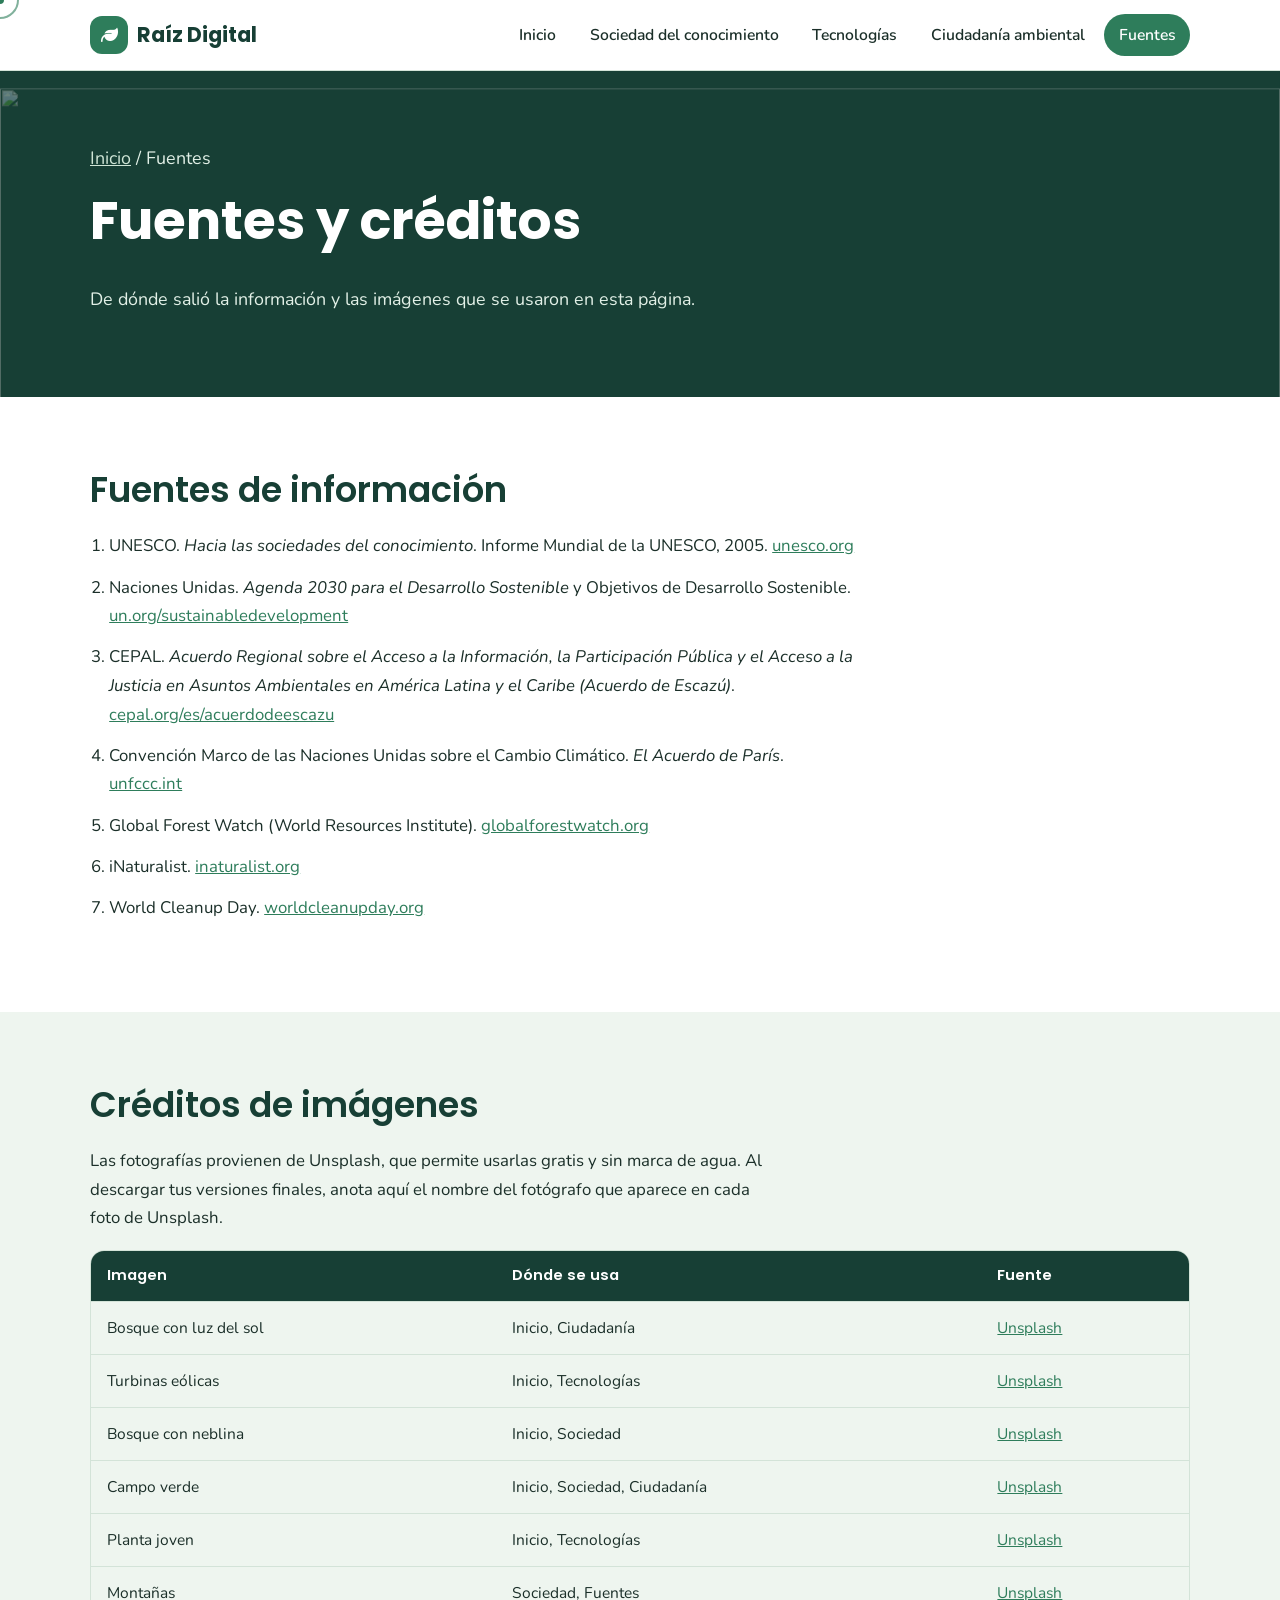
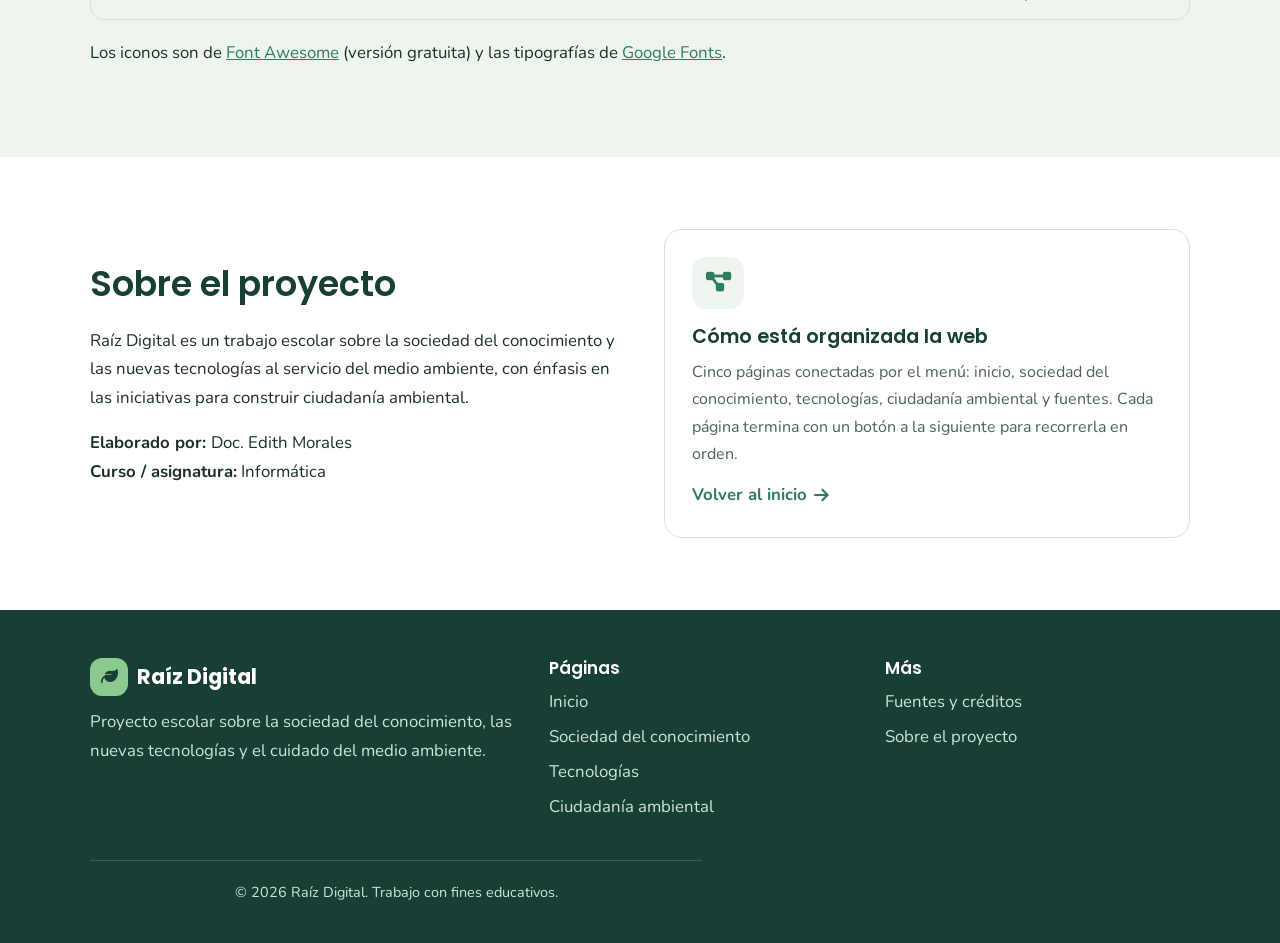
==== commit e6e96ee5: "Update author name in project description" ====
--- a/fuentes.html
+++ b/fuentes.html
@@ -79,7 +79,7 @@
         <div class="reveal">
           <h2>Sobre el proyecto</h2>
           <p>Raíz Digital es un trabajo escolar sobre la sociedad del conocimiento y las nuevas tecnologías al servicio del medio ambiente, con énfasis en las iniciativas para construir ciudadanía ambiental.</p>
-          <p><strong>Elaborado por: </strong> Dra. Merari Edith Campos<br>
+          <p><strong>Elaborado por: </strong> Doc. Edith Morales<br>
           <strong>Curso / asignatura:</strong> Informática<br>
           <!-- <strong>Docente:</strong> [Nombre del docente]</p> -->
         </div>
